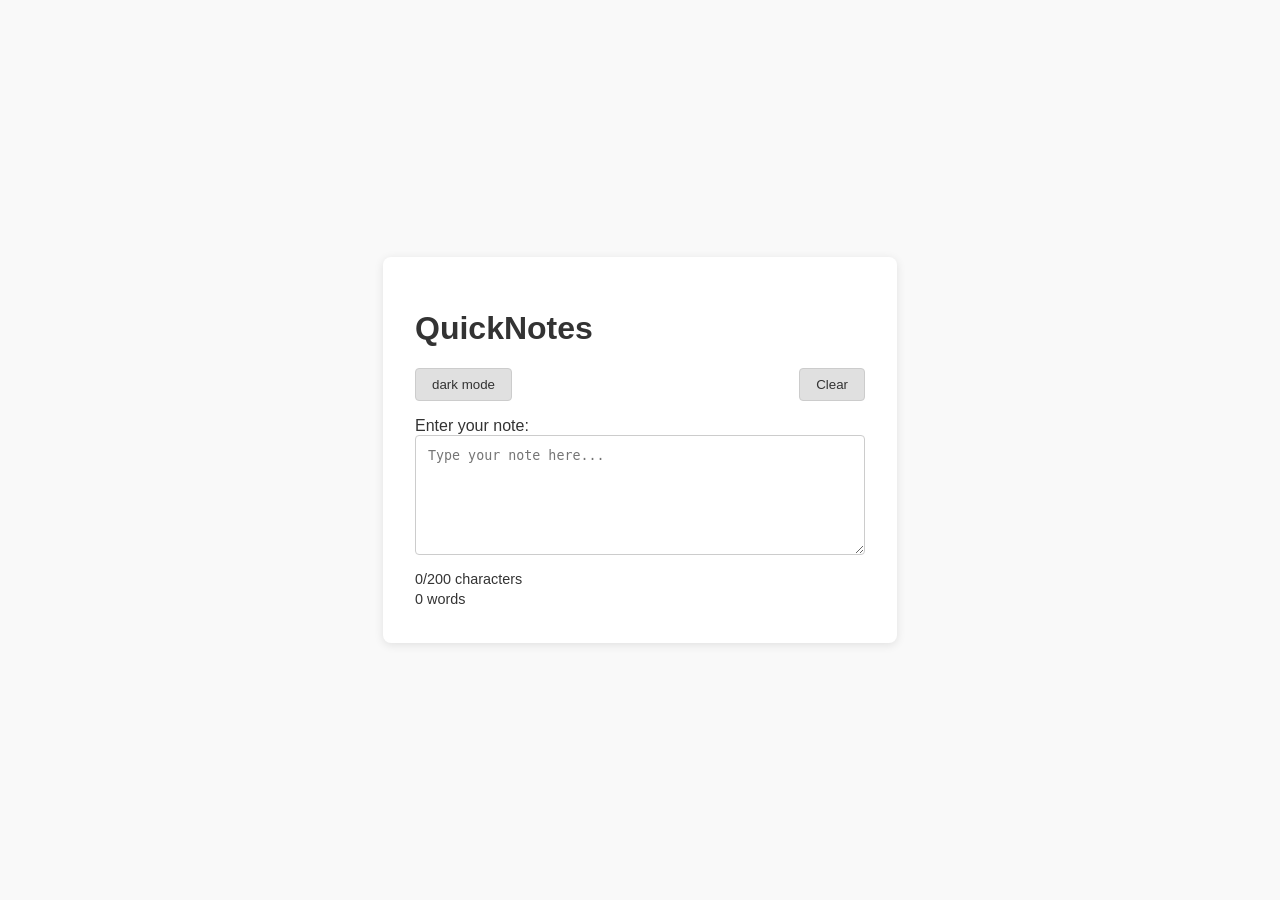
==== day4/index.html @ 4ec1e48c "Day 4 assignment" ====
<!DOCTYPE html>
<html lang="en">
<head>
  <meta charset="UTF-8">
  <meta name="viewport" content="width=device-width, initial-scale=1.0">
  <title>Quicknotes - Day 4</title>
  <link rel="stylesheet" href="style.css">
  <script src="script.js" defer></script>
</head>
<body>
    <div class="container">
        <h1>QuickNotes</h1>
        <div class="controls">
            <button id="theme-toggle">dark mode</button>
            <button id="clear-btn">Clear </button>
    </div>
                
    <label for="note-text">Enter your note:</label>
    <textarea id="note-text" placeholder="Type your note here..."></textarea>

       <p id="char-count">0/200 characters</p>
        <p id="word-count">0 words</p>
    </div>

</body
</html>
---- day4/style.css ----
:root {
    --bg-color: #f9f9f9;
    --text-color: #333333;
    --card-bg: #ffffff;
    --border-color: #cccccc;
    --button-bg: #e0e0e0;
    --button-hover-bg: #d0d0d0;
}

body.dark{
    --bg-color: #1a1a1a;
    --text-color: #f0f0f0;
    --card-bg: #2a2a2a;
    --border-color: #444444;
    --button-bg: #3a3a3a;
    --button-hover-bg: #4a4a4a;
}

body {
    background-color: var(--bg-color);
    color: var(--text-color);
    font-family: Arial, sans-serif;
    display: flex;
    justify-content: center;
    align-items: center;
    height: 100vh;
    margin: 0;
    transition: background-color 0.3s, color 0.3s;
}
.container {
    background-color: var(--card-bg);
    padding: 2rem;
    border-radius: 8px;
    box-shadow: 0 2px 10px rgba(0, 0, 0, 0.1);
    width: 100%;
    max-width: 450px;
}
.controls {
    display: flex;
    justify-content: space-between;
    margin-bottom: 1rem;
}
button {
    background-color: var(--button-bg);
    color: var(--text-color);
    border: 1px solid var(--border-color);
    padding: 0.5rem 1rem;
    border-radius: 4px;
    cursor: pointer;
}
button:hover {
    background-color: var(--button-hover-bg);
}
textarea {
    width: 100%;
    height: 120px;
    padding: 0.75rem;
    box-sizing: border-box;
    background-color: var(--card-bg);
    color: var(--text-color);
    border: 1px solid var(--border-color);
    border-radius: 4px;
    resize: vertical;
    margin-bottom: 0.5rem;
}
p {
    margin: 0.25rem 0;
    font-size: 0.9rem;
}
.warning {
    color: orange;
}
.over {
    color: red;
    font-weight: bold;
}
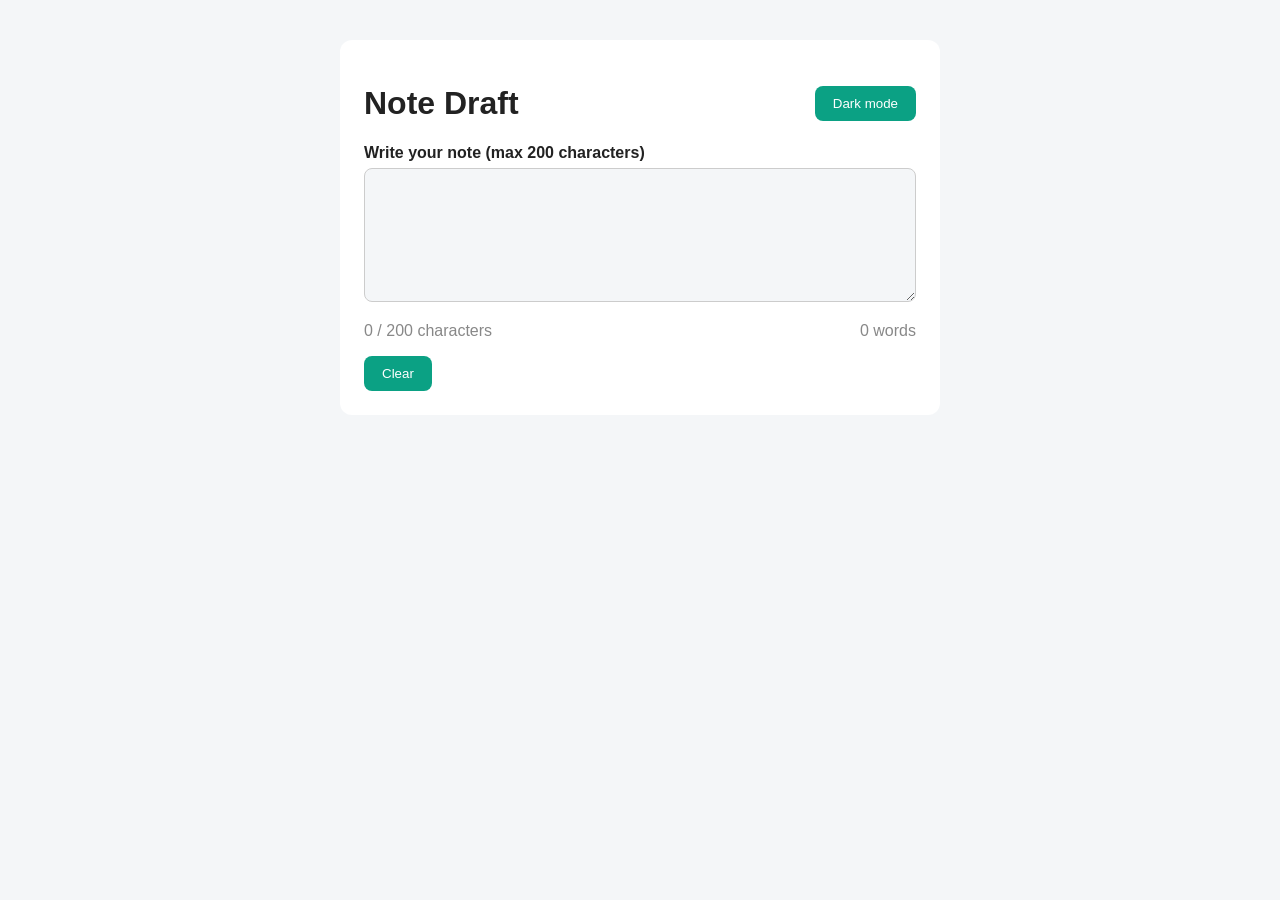
==== commit 8e8d8262: "Fix and complete Day 4 assignment layout and logic" ====
--- a/day4/index.html
+++ b/day4/index.html
@@ -1,26 +1,28 @@
 <!DOCTYPE html>
 <html lang="en">
-<head>
-  <meta charset="UTF-8">
-  <meta name="viewport" content="width=device-width, initial-scale=1.0">
-  <title>Quicknotes - Day 4</title>
-  <link rel="stylesheet" href="style.css">
-  <script src="script.js" defer></script>
-</head>
-<body>
-    <div class="container">
-        <h1>QuickNotes</h1>
-        <div class="controls">
-            <button id="theme-toggle">dark mode</button>
-            <button id="clear-btn">Clear </button>
-    </div>
-                
-    <label for="note-text">Enter your note:</label>
-    <textarea id="note-text" placeholder="Type your note here..."></textarea>
-
-       <p id="char-count">0/200 characters</p>
+  <head>
+    <meta charset="UTF-8" />
+    <meta name="viewport" content="width=device-width, initial-scale=1.0" />
+    <title>Note Draft</title>
+    <link rel="stylesheet" href="style.css" />
+    <script src="script.js" defer></script>
+  </head>
+  <body>
+    <main>
+      <div class="top-bar">
+        <h1>Note Draft</h1>
+        <button type="button" id="theme-toggle">Dark mode</button>
+      </div>
+ 
+      <label for="note-text">Write your note (max 200 characters)</label>
+      <textarea id="note-text" rows="6"></textarea>
+ 
+      <div class="counters">
+        <p id="char-count">0 / 200 characters</p>
         <p id="word-count">0 words</p>
-    </div>
-
-</body
+      </div>
+ 
+      <button type="button" id="clear-btn">Clear</button>
+    </main>
+  </body>
 </html>
--- a/day4/style.css
+++ b/day4/style.css
@@ -1,76 +1,83 @@
 :root {
-    --bg-color: #f9f9f9;
-    --text-color: #333333;
-    --card-bg: #ffffff;
-    --border-color: #cccccc;
-    --button-bg: #e0e0e0;
-    --button-hover-bg: #d0d0d0;
+  --bg: #f4f6f8;
+  --card: #ffffff;
+  --text: #222222;
+  --border: #cccccc;
+  --accent: #0ba184;
 }
-
-body.dark{
-    --bg-color: #1a1a1a;
-    --text-color: #f0f0f0;
-    --card-bg: #2a2a2a;
-    --border-color: #444444;
-    --button-bg: #3a3a3a;
-    --button-hover-bg: #4a4a4a;
+ 
+body.dark {
+  --bg: #121212;
+  --card: #1e1e1e;
+  --text: #eeeeee;
+  --border: #444444;
+  --accent: #34d3b1;
 }
-
+ 
+*,
+*::before,
+*::after {
+  box-sizing: border-box;
+}
+ 
 body {
-    background-color: var(--bg-color);
-    color: var(--text-color);
-    font-family: Arial, sans-serif;
-    display: flex;
-    justify-content: center;
-    align-items: center;
-    height: 100vh;
-    margin: 0;
-    transition: background-color 0.3s, color 0.3s;
+  margin: 0;
+  font-family: "Segoe UI", Arial, sans-serif;
+  background: var(--bg);
+  color: var(--text);
+  transition: background 0.3s ease, color 0.3s ease;
 }
-.container {
-    background-color: var(--card-bg);
-    padding: 2rem;
-    border-radius: 8px;
-    box-shadow: 0 2px 10px rgba(0, 0, 0, 0.1);
-    width: 100%;
-    max-width: 450px;
+ 
+main {
+  max-width: 600px;
+  margin: 40px auto;
+  padding: 24px;
+  background: var(--card);
+  border-radius: 12px;
 }
-.controls {
-    display: flex;
-    justify-content: space-between;
-    margin-bottom: 1rem;
+ 
+.top-bar {
+  display: flex;
+  justify-content: space-between;
+  align-items: center;
 }
+ 
+label {
+  display: block;
+  font-weight: bold;
+  margin-bottom: 6px;
+}
+ 
+textarea {
+  width: 100%;
+  padding: 12px;
+  border: 1px solid var(--border);
+  border-radius: 8px;
+  background: var(--bg);
+  color: var(--text);
+  font: inherit;
+}
+ 
+.counters {
+  display: flex;
+  justify-content: space-between;
+  color: #888;
+}
+ 
+.warning {
+  color: #d97706;
+}
+ 
+.over {
+  color: #b91c1c;
+  font-weight: bold;
+}
+ 
 button {
-    background-color: var(--button-bg);
-    color: var(--text-color);
-    border: 1px solid var(--border-color);
-    padding: 0.5rem 1rem;
-    border-radius: 4px;
-    cursor: pointer;
-}
-button:hover {
-    background-color: var(--button-hover-bg);
-}
-textarea {
-    width: 100%;
-    height: 120px;
-    padding: 0.75rem;
-    box-sizing: border-box;
-    background-color: var(--card-bg);
-    color: var(--text-color);
-    border: 1px solid var(--border-color);
-    border-radius: 4px;
-    resize: vertical;
-    margin-bottom: 0.5rem;
-}
-p {
-    margin: 0.25rem 0;
-    font-size: 0.9rem;
-}
-.warning {
-    color: orange;
-}
-.over {
-    color: red;
-    font-weight: bold;
+  background: var(--accent);
+  color: white;
+  border: none;
+  padding: 10px 18px;
+  border-radius: 8px;
+  cursor: pointer;
 }
